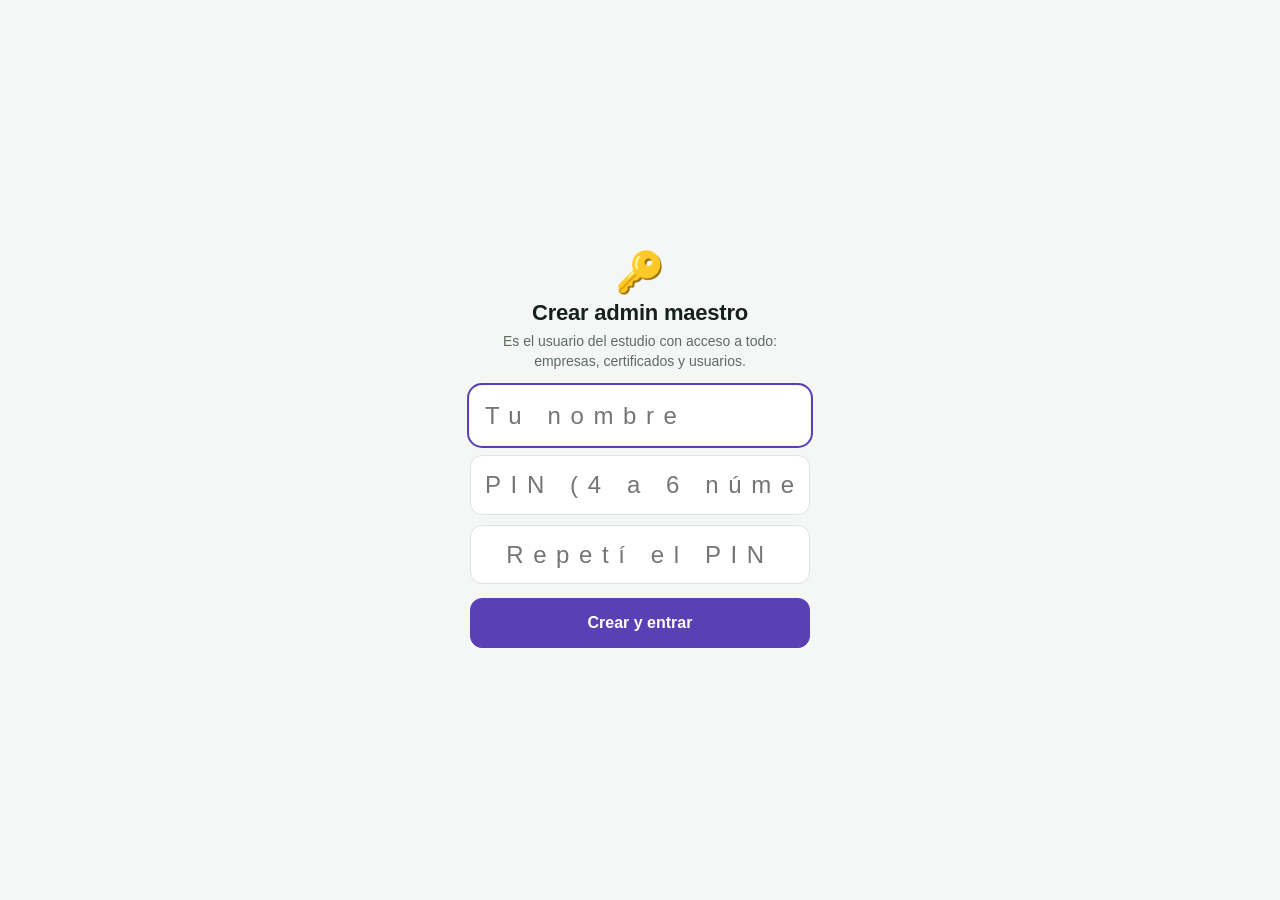
==== admin/index.html @ 1f967031 "Agrega app Admin multiempresa, usuarios con roles y facilidades del Facturador - admin/: nueva app i" ====
<!DOCTYPE html>
<html lang="es">
<head>
<meta charset="UTF-8">
<meta name="viewport" content="width=device-width, initial-scale=1, viewport-fit=cover">
<meta name="color-scheme" content="light dark">
<meta name="theme-color" content="#5B3FB5">
<title>Admin</title>
<link rel="manifest" href="manifest.webmanifest">
<link rel="icon" href="icons/icon.svg" type="image/svg+xml">
<link rel="apple-touch-icon" href="icons/apple-touch-icon.png">
<meta name="apple-mobile-web-app-capable" content="yes">
<meta name="mobile-web-app-capable" content="yes">
<meta name="apple-mobile-web-app-title" content="Admin">
<script>try{var t=localStorage.getItem("fe_theme");if(t)document.documentElement.setAttribute("data-theme",t)}catch(e){}</script>
<link rel="stylesheet" href="../shared/styles.css">
<style>
  /* Admin usa violeta para distinguirla del Facturador (verde) y de Pedidos (azul) */
  :root { --accent: #5B3FB5; --accent-strong: #4A3296; --accent-soft: #EEE9FA; }
  @media (prefers-color-scheme: dark) { :root:not([data-theme="light"]) { --accent: #B9A6F5; --accent-strong: #CBBDF8; --accent-soft: #2A2240; --accent-text: #0F1712; } }
  :root[data-theme="dark"] { --accent: #B9A6F5; --accent-strong: #CBBDF8; --accent-soft: #2A2240; --accent-text: #0F1712; }
</style>
</head>
<body>
<div class="app">
  <header class="topbar">
    <div class="row1">
      <h1 id="title">Panel</h1>
      <span class="env">Admin</span>
    </div>
    <div class="company" id="companyLine"></div>
  </header>
  <main class="screen" id="screen"></main>
  <nav class="tabbar" aria-label="Navegación principal" style="--tabs:5">
    <button class="tab" data-go="panel"><span class="ico">&#9636;</span>Panel</button>
    <button class="tab" data-go="empresas"><span class="ico">&#127970;</span>Empresas</button>
    <button class="tab" data-go="usuarios"><span class="ico">&#128101;</span>Usuarios</button>
    <button class="tab" data-go="auditoria"><span class="ico">&#128221;</span>Auditoría</button>
    <button class="tab" data-go="ajustes"><span class="ico">&#9881;</span>Ajustes</button>
  </nav>
  <div class="toast" id="toast" role="status" aria-live="polite"></div>
</div>
<script src="../vendor/lz-string.min.js"></script>
<script src="../vendor/qrcode.js"></script>
<script src="../shared/core.js"></script>
<script src="../shared/tenant.js"></script>
<script src="app.js"></script>
</body>
</html>
---- shared/styles.css ----
:root {
    --bg: #F4F7F5;
    --surface: #FFFFFF;
    --text: #17211B;
    --muted: #5D6B62;
    --border: #DCE4DE;
    --accent: #1E7B4C;
    --accent-strong: #176139;
    --accent-soft: #E7F4EC;
    --accent-text: #FFFFFF;
    --bad: #B42318;
    --bad-soft: #FDECEA;
    --warn: #8C6100;
    --warn-soft: #FDF4DC;
    --radius: 14px;
    color-scheme: light;
  }
  @media (prefers-color-scheme: dark) {
    :root:not([data-theme="light"]) {
      --bg: #0F1712; --surface: #17221B; --text: #E8F1EB; --muted: #98A89E; --border: #2A3A2F;
      --accent: #4CC48A; --accent-strong: #63D39C; --accent-soft: #1D3327; --accent-text: #0F1712;
      --bad: #F08A80; --bad-soft: #3A1D1A; --warn: #E8C36A; --warn-soft: #34290F; color-scheme: dark;
    }
  }
  :root[data-theme="dark"] {
    --bg: #0F1712; --surface: #17221B; --text: #E8F1EB; --muted: #98A89E; --border: #2A3A2F;
    --accent: #4CC48A; --accent-strong: #63D39C; --accent-soft: #1D3327; --accent-text: #0F1712;
    --bad: #F08A80; --bad-soft: #3A1D1A; --warn: #E8C36A; --warn-soft: #34290F; color-scheme: dark;
  }
  * { box-sizing: border-box; }
  html, body { height: 100%; margin: 0; }
  body {
    font-family: -apple-system, BlinkMacSystemFont, "Segoe UI", Roboto, Helvetica, Arial, sans-serif;
    background: var(--bg); color: var(--text); font-size: 15px; line-height: 1.4; -webkit-font-smoothing: antialiased;
  }
  .app { max-width: 480px; margin: 0 auto; min-height: 100%; display: flex; flex-direction: column; }
  .topbar { position: sticky; top: 0; z-index: 5; background: var(--bg); padding: calc(env(safe-area-inset-top,0px) + 12px) 18px 10px; }
  .topbar .row1 { display: flex; justify-content: space-between; align-items: center; gap: 10px; }
  .topbar h1 { font-size: 19px; margin: 0; font-weight: 700; letter-spacing: -.01em; }
  .env { font-size: 12px; font-weight: 600; color: var(--accent); background: var(--accent-soft); padding: 4px 10px; border-radius: 999px; }
  .company { font-size: 13px; color: var(--muted); margin-top: 2px; }
  .screen { flex: 1; padding: 6px 18px 130px; }
  .tabbar { position: fixed; bottom: 0; left: 50%; transform: translateX(-50%); width: 100%; max-width: 480px;
    background: var(--surface); border-top: 1px solid var(--border); display: grid; grid-template-columns: repeat(var(--tabs,4),1fr);
    padding: 6px 0 calc(env(safe-area-inset-bottom,0px) + 6px); z-index: 10; }
  .tab { background: none; border: 0; color: var(--muted); font: inherit; font-size: 12px; min-height: 52px; cursor: pointer; padding: 6px 0; }
  .tab.on { color: var(--accent); font-weight: 700; }
  .tab .ico { display: block; font-size: 17px; line-height: 1.1; margin-bottom: 2px; }

  h2 { font-size: 22px; margin: 6px 0 4px; font-weight: 700; letter-spacing: -.01em; }
  .lead { color: var(--muted); font-size: 14px; margin: 0 0 14px; }
  .section { margin-top: 18px; }
  .section-title { display: flex; align-items: center; gap: 10px; font-weight: 700; font-size: 15px; margin-bottom: 8px; }
  .num { width: 24px; height: 24px; border-radius: 50%; background: var(--accent); color: var(--accent-text); display: inline-flex; align-items: center; justify-content: center; font-size: 13px; font-weight: 700; flex: none; }
  .num.done { background: var(--accent-soft); color: var(--accent); }
  .card { background: var(--surface); border: 1px solid var(--border); border-radius: var(--radius); padding: 14px; }
  .hero { background: var(--accent); color: var(--accent-text); border-radius: var(--radius); padding: 18px; }
  .hero .label { font-size: 13px; opacity: .85; }
  .hero .value { font-size: 28px; font-weight: 700; font-variant-numeric: tabular-nums; margin-top: 2px; }
  .hero .meta { font-size: 13px; opacity: .9; margin-top: 8px; }
  .quick { display: grid; grid-template-columns: 1fr 1fr; gap: 10px; margin-top: 12px; }
  .row { display: flex; justify-content: space-between; align-items: center; gap: 12px; padding: 12px 0; border-bottom: 1px solid var(--border); cursor: pointer; }
  .row:last-child { border-bottom: 0; }
  .row .main { min-width: 0; }
  .row .title { font-weight: 600; white-space: nowrap; overflow: hidden; text-overflow: ellipsis; }
  .row .sub { font-size: 13px; color: var(--muted); margin-top: 1px; }
  .amount { font-variant-numeric: tabular-nums; font-weight: 700; white-space: nowrap; }
  .muted { color: var(--muted); }
  .small { font-size: 13px; }

  .chip { display: inline-flex; align-items: center; gap: 6px; font-size: 12px; font-weight: 700; padding: 4px 10px; border-radius: 999px; white-space: nowrap; }
  .chip::before { content: ""; width: 6px; height: 6px; border-radius: 50%; background: currentColor; }
  .chip.ok { color: var(--accent); background: var(--accent-soft); }
  .chip.bad { color: var(--bad); background: var(--bad-soft); }
  .chip.warn { color: var(--warn); background: var(--warn-soft); }
  .chip.neutral { color: var(--muted); background: var(--border); }
  .chip.neutral::before { display: none; }

  .notice { border-radius: 12px; padding: 12px 14px; font-size: 14px; margin-top: 10px; }
  .notice.ok { background: var(--accent-soft); color: var(--text); }
  .notice.bad { background: var(--bad-soft); color: var(--text); }
  .notice.warn { background: var(--warn-soft); color: var(--text); }
  .notice b { display: block; margin-bottom: 2px; }

  label { display: block; font-size: 13px; color: var(--muted); margin: 12px 0 6px; font-weight: 600; }
  input, select {
    width: 100%; font: inherit; font-size: 16px; color: var(--text); background: var(--surface);
    border: 1px solid var(--border); border-radius: 12px; padding: 12px 14px; min-height: 50px; appearance: none;
  }
  input:focus, select:focus { outline: 2px solid var(--accent); outline-offset: 1px; border-color: transparent; }
  .seg { display: grid; grid-auto-flow: column; grid-auto-columns: 1fr; background: var(--border); border-radius: 12px; padding: 4px; gap: 4px; }
  .seg button { font: inherit; font-size: 14px; border: 0; background: transparent; color: var(--muted); min-height: 42px; border-radius: 9px; cursor: pointer; font-weight: 600; }
  .seg button.on { background: var(--surface); color: var(--accent); box-shadow: 0 1px 2px rgba(0,0,0,.08); }
  .grid2 { display: grid; grid-template-columns: 1fr 1fr; gap: 10px; }

  .btn { font: inherit; font-size: 16px; font-weight: 700; min-height: 50px; border-radius: 12px; padding: 12px 16px;
    border: 1px solid var(--border); background: var(--surface); color: var(--text); cursor: pointer; width: 100%; }
  .btn.primary { background: var(--accent); color: var(--accent-text); border-color: var(--accent); }
  .btn.soft { background: var(--accent-soft); color: var(--accent); border-color: transparent; }
  .btn:disabled { opacity: .4; cursor: not-allowed; }
  .btn-row { display: grid; grid-template-columns: 1fr 1fr; gap: 10px; }
  .btn-row .btn { font-size: 15px; min-height: 48px; }
  .link { background: none; border: 0; color: var(--accent); font: inherit; font-weight: 600; padding: 8px 0; min-height: 44px; cursor: pointer; }
  .add { display: flex; align-items: center; justify-content: center; gap: 8px; width: 100%; background: none; border: 1.5px dashed var(--accent); color: var(--accent); border-radius: 12px; min-height: 48px; font: inherit; font-weight: 700; cursor: pointer; margin-top: 8px; }

  .item { display: grid; grid-template-columns: 1fr auto; gap: 2px 10px; padding: 12px 0; border-bottom: 1px solid var(--border); }
  .item:last-of-type { border-bottom: 0; }
  .item .desc { font-weight: 600; }
  .item .calc { font-size: 13px; color: var(--muted); font-variant-numeric: tabular-nums; }
  .item .del { grid-column: 2; grid-row: 1 / span 2; align-self: start; background: none; border: 0; color: var(--muted); font: inherit; font-size: 13px; cursor: pointer; min-height: 32px; padding: 0 0 0 6px; }

  .detect { border: 1px solid var(--accent); background: var(--accent-soft); border-radius: 12px; padding: 12px 14px; margin-top: 10px; }
  .detect .kind { font-weight: 700; color: var(--accent); }
  .detect .why { font-size: 13px; color: var(--muted); margin-top: 3px; }

  .sticky-total { position: fixed; bottom: 62px; left: 50%; transform: translateX(-50%); width: 100%; max-width: 480px;
    background: var(--surface); border-top: 1px solid var(--border); padding: 12px 18px; z-index: 9; }
  .sticky-total .line { display: flex; justify-content: space-between; align-items: baseline; margin-bottom: 10px; }
  .sticky-total .big { font-size: 22px; font-weight: 700; font-variant-numeric: tabular-nums; }
  .sticky-total .muted { font-size: 13px; }

  .toast { position: fixed; left: 50%; transform: translateX(-50%); bottom: 140px; background: var(--text); color: var(--bg);
    padding: 10px 16px; border-radius: 10px; font-size: 14px; opacity: 0; transition: opacity .2s; pointer-events: none; max-width: 90%; text-align: center; z-index: 30; }
  .toast.show { opacity: 1; }
  .hidden { display: none !important; }

  /* ===== KuDE: mismo diseño que el PDF de prueba, compacto ===== */
  .kude { background: #FFFFFF; color: #111; font-family: Helvetica, Arial, sans-serif; font-size: 11px; line-height: 1.3; padding: 10px; border-radius: 8px; border: 1px solid #CFD8D2; }
  .kude .band { text-align: center; color: #B42318; font-weight: 700; font-size: 10px; }
  .kude .logo-img { max-width: 150px; max-height: 56px; display: block; margin-bottom: 6px; }
  .kude .band2 { text-align: center; color: #B42318; font-size: 8px; margin-top: -2px; margin-bottom: 4px; }
  .kude .ttl { text-align: center; font-size: 11px; margin: 2px 0 6px; }
  .kude .box { border: 1px solid #111; padding: 6px 8px; margin-bottom: 6px; }
  .kude .hd > div { display: inline-block; width: 49%; vertical-align: top; }
  .kude .logo { border: 1px dashed #8A8A8A; color: #8A8A8A; font-size: 9px; text-align: center; padding: 8px 4px; width: 60%; margin-bottom: 6px; }
  .kude .em { font-size: 9.5px; }
  .kude .em b { font-size: 11px; }
  .kude .r { text-align: right; }
  .kude .fact { font-weight: 700; font-size: 12px; margin-top: 8px; }
  .kude .grid { font-size: 10px; }
  .kude .grid > div { display: inline-block; width: 49%; vertical-align: top; margin-bottom: 4px; }
  .kude .grid div span { font-weight: 700; }
  .tblwrap { overflow-x: auto; -webkit-overflow-scrolling: touch; }
  .kude table { width: 100%; min-width: 560px; border-collapse: collapse; font-size: 9.5px; table-layout: fixed; }
  .kude td, .kude th { overflow: hidden; }
  .kude td.n, .kude th.n { white-space: nowrap; }
  .kude col.c-cod { width: 11%; } .kude col.c-desc { width: 26%; } .kude col.c-un { width: 8%; } .kude col.c-qty { width: 9%; } .kude col.c-pu { width: 13%; } .kude col.c-dc { width: 7%; } .kude col.c-ex { width: 9%; } .kude col.c-5 { width: 8.5%; } .kude col.c-10 { width: 8.5%; }
  .kude th { text-align: left; border-bottom: 1px solid #111; padding: 3px 2px; font-size: 9.5px; }
  .kude td { padding: 3px 2px; border-bottom: 1px solid #DDD; }
  .kude .n { text-align: right; font-variant-numeric: tabular-nums; }
  .kude .tot-row td { border-bottom: 1px solid #111; font-weight: 700; }
  .kude .liq { font-weight: 700; font-size: 10px; display: flex; justify-content: space-between; padding-top: 4px; gap: 6px; }
  .kude .foot > div:first-child { display: inline-block; width: 92px; vertical-align: top; }
  .kude .foot > div:last-child { display: inline-block; width: calc(100% - 100px); vertical-align: top; }
  .kude .qr { width: 84px; height: 84px; border: 1px solid #111; display: flex; align-items: center; justify-content: center; text-align: center; font-size: 9px; color: #666; padding: 4px; }
  .kude .cdc { background: #C9DBEF; text-align: center; font-weight: 700; font-size: 10px; padding: 4px; margin: 4px 0; letter-spacing: .02em; }
  .kude .link { color: #1F5AA6; font-size: 10px; padding: 0; min-height: 0; text-decoration: none; }
  .kude .legal { font-size: 9px; margin-top: 4px; }
  .kude .note { font-size: 8.5px; color: #555; margin-top: 6px; text-align: left; }

  @media print {
    body * { visibility: hidden !important; }
    #kudeBody, #kudeBody * { visibility: visible !important; }
    #kudeBody { position: absolute; left: 0; top: 0; width: 100%; }
    .tabbar, .topbar, .sticky-total { display: none !important; }
    .kude { border: 0; }
  }

/* ===== Agregados: pedidos, QR, PIN, hojas ===== */
textarea { width: 100%; font: inherit; font-size: 15px; color: var(--text); background: var(--surface);
  border: 1px solid var(--border); border-radius: 12px; padding: 12px 14px; min-height: 90px; resize: vertical; }
textarea:focus { outline: 2px solid var(--accent); outline-offset: 1px; border-color: transparent; }
.sheet-back { position: fixed; inset: 0; background: rgba(0,0,0,.4); z-index: 40; display: flex; align-items: flex-end; justify-content: center; }
.sheet { background: var(--surface); width: 100%; max-width: 480px; border-radius: 18px 18px 0 0; padding: 18px 18px calc(env(safe-area-inset-bottom,0px) + 18px); max-height: 92vh; overflow-y: auto; }
.sheet h3 { font-size: 18px; margin: 0 0 4px; }
.qrbox { background: #fff; border-radius: var(--radius); border: 1px solid var(--border); padding: 12px; text-align: center; }
.qrbox canvas, .qrbox img { width: 100%; max-width: 340px; height: auto; image-rendering: pixelated; }
.code { font-family: ui-monospace, Menlo, Consolas, monospace; font-size: 11px; word-break: break-all; color: var(--muted); max-height: 70px; overflow: hidden; }
.scanner { position: fixed; inset: 0; background: #000; z-index: 50; display: flex; flex-direction: column; }
.scanner video { flex: 1; width: 100%; object-fit: cover; }
.scanner .frame { position: absolute; left: 50%; top: 45%; width: 70vmin; height: 70vmin; transform: translate(-50%,-50%); border: 3px solid rgba(255,255,255,.85); border-radius: 18px; box-shadow: 0 0 0 100vmax rgba(0,0,0,.35); pointer-events: none; }
.scanner .bar { padding: 14px 18px calc(env(safe-area-inset-bottom,0px) + 14px); background: #000; color: #fff; text-align: center; }
.lock { position: fixed; inset: 0; background: var(--bg); z-index: 60; display: flex; align-items: center; justify-content: center; padding: 24px; }
.lock .box { width: 100%; max-width: 340px; text-align: center; }
.lock input { text-align: center; font-size: 24px; letter-spacing: .4em; }
.searchrow { display: flex; gap: 8px; }
.kv { display: flex; justify-content: space-between; gap: 12px; padding: 10px 0; border-bottom: 1px solid var(--border); }
.kv:last-child { border-bottom: 0; }
.kv > span:last-child { text-align: right; overflow-wrap: anywhere; }
select.inline { min-height: 42px; padding: 8px 12px; font-size: 14px; }
.badge { display: inline-block; min-width: 18px; padding: 0 5px; border-radius: 999px; background: var(--bad); color: #fff; font-size: 11px; line-height: 18px; font-weight: 700; margin-left: 4px; }

/* ===== KuDE adaptable: en pantallas angostas los productos se muestran como lista, sin desplazamiento lateral ===== */
.kude { container-type: inline-size; overflow-wrap: anywhere; }
.kude .klist { display: none; }
.kude .ki { padding: 6px 8px; border-bottom: 1px solid #DDD; font-size: 10.5px; }
.kude .ki-top { display: flex; gap: 6px; align-items: baseline; }
.kude .ki-cod { color: #555; font-size: 9px; flex: none; }
.kude .ki-row { display: flex; justify-content: space-between; gap: 8px; margin-top: 2px; font-variant-numeric: tabular-nums; }
.kude .ki-row .lbl { color: #555; }
.kude .kt { display: flex; justify-content: space-between; gap: 8px; padding: 4px 8px; font-size: 10.5px; border-bottom: 1px solid #DDD; font-variant-numeric: tabular-nums; }
.kude .kt.b { font-weight: 700; border-bottom: 1px solid #111; }
.kude .qr img { width: 100%; height: 100%; image-rendering: pixelated; }
.kude .qr.has { padding: 0; border: 0; }
@container (max-width: 600px) {
  .kude .tblwrap table { display: none; }
  .kude .klist { display: block; }
  .kude .hd > div { display: block; width: 100%; }
  .kude .hd > div + div { margin-top: 8px; padding-top: 6px; border-top: 1px dashed #BBB; }
  .kude .liq { flex-wrap: wrap; }
}
@container (max-width: 360px) {
  .kude .grid > div { display: block; width: 100%; }
  .kude .foot > div:first-child, .kude .foot > div:last-child { display: block; width: 100%; }
  .kude .foot > div.qr { width: 110px; height: 110px; margin: 0 auto 8px; }
}
@supports not (container-type: inline-size) {
  .kude .tblwrap table { display: none; }
  .kude .klist { display: block; }
  .kude .hd > div { display: block; width: 100%; }
}
@media print {
  .kude .tblwrap table { display: table !important; }
  .kude .klist { display: none !important; }
}
.install-ok { color: var(--accent); font-weight: 700; }
.cdc-text { font-family: ui-monospace, Menlo, Consolas, monospace; word-break: normal; overflow-wrap: normal; white-space: normal; line-height: 1.5; }
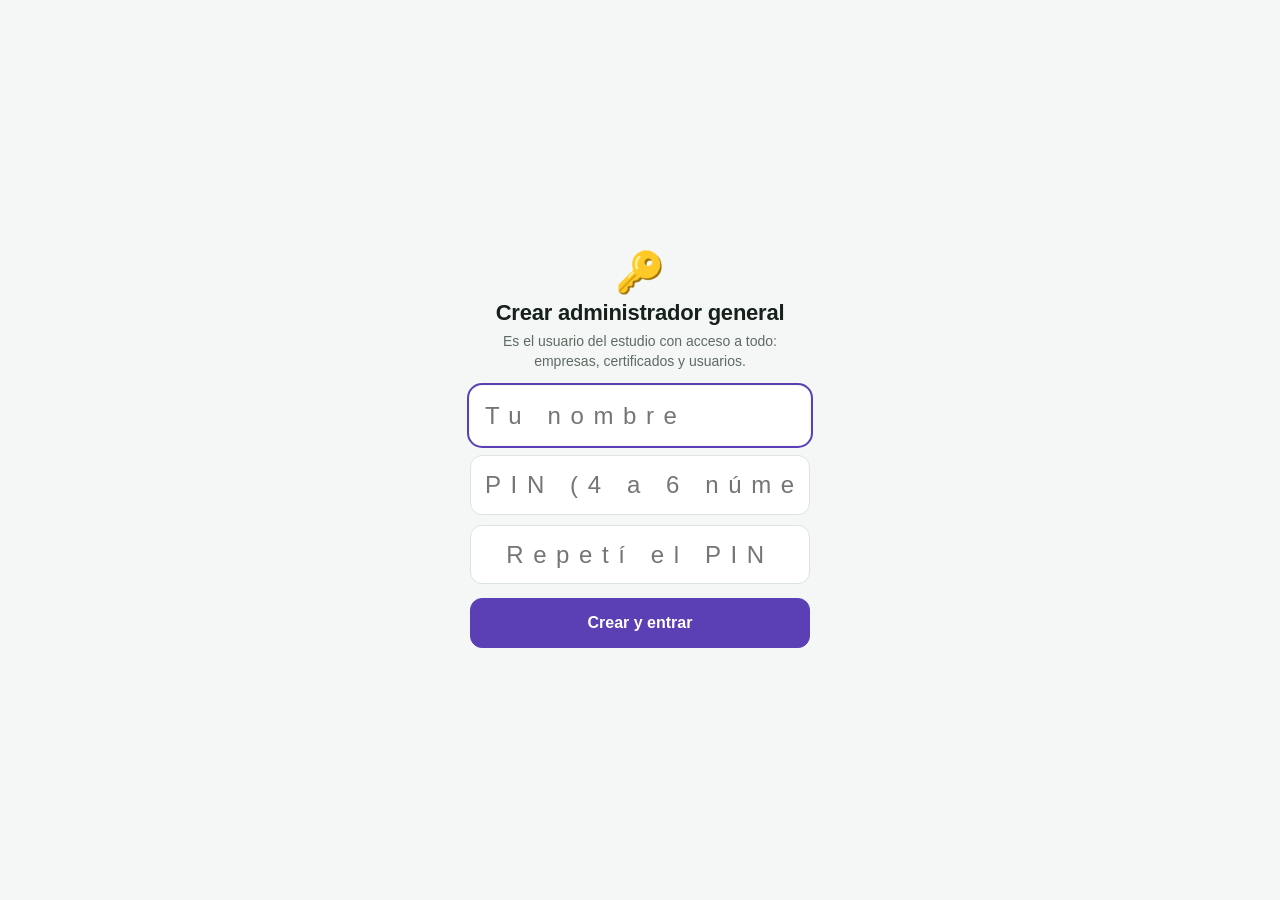
==== commit 74464bf2: "Aplica la vista por usuario y el lenguaje impersonal en las tres apps - Administración: Inicio, Empr" ====
--- a/admin/index.html
+++ b/admin/index.html
@@ -5,7 +5,7 @@
 <meta name="viewport" content="width=device-width, initial-scale=1, viewport-fit=cover">
 <meta name="color-scheme" content="light dark">
 <meta name="theme-color" content="#5B3FB5">
-<title>Admin</title>
+<title>Administración</title>
 <link rel="manifest" href="manifest.webmanifest">
 <link rel="icon" href="icons/icon.svg" type="image/svg+xml">
 <link rel="apple-touch-icon" href="icons/apple-touch-icon.png">
@@ -32,11 +32,11 @@
   </header>
   <main class="screen" id="screen"></main>
   <nav class="tabbar" aria-label="Navegación principal" style="--tabs:5">
-    <button class="tab" data-go="panel"><span class="ico">&#9636;</span>Panel</button>
-    <button class="tab" data-go="empresas"><span class="ico">&#127970;</span>Empresas</button>
-    <button class="tab" data-go="usuarios"><span class="ico">&#128101;</span>Usuarios</button>
-    <button class="tab" data-go="auditoria"><span class="ico">&#128221;</span>Auditoría</button>
-    <button class="tab" data-go="ajustes"><span class="ico">&#9881;</span>Ajustes</button>
+    <button class="tab" data-go="panel"><span class="ico" aria-hidden="true"><svg viewBox="0 0 24 24"><rect x="3" y="3" width="8" height="8" rx="2"/><rect x="13" y="3" width="8" height="5" rx="2"/><rect x="13" y="10" width="8" height="11" rx="2"/><rect x="3" y="13" width="8" height="8" rx="2"/></svg></span>Inicio</button>
+    <button class="tab" data-go="empresas"><span class="ico" aria-hidden="true"><svg viewBox="0 0 24 24"><rect x="4" y="3" width="10" height="18" rx="1.5"/><path d="M14 9h5.5a.5.5 0 0 1 .5.5V21h-6"/><path d="M7.5 7h1M10.5 7h1M7.5 11h1M10.5 11h1M7.5 15h1M10.5 15h1"/></svg></span>Empresas</button>
+    <button class="tab" data-go="cobros"><span class="ico" aria-hidden="true"><svg viewBox="0 0 24 24"><rect x="3" y="6" width="18" height="12" rx="2"/><circle cx="12" cy="12" r="2.5"/><path d="M6 9v.01M18 15v.01"/></svg></span>Cobros</button>
+    <button class="tab" data-go="usuarios"><span class="ico" aria-hidden="true"><svg viewBox="0 0 24 24"><circle cx="9" cy="8" r="3.5"/><path d="M2.5 20c.8-3.5 3.4-5.5 6.5-5.5s5.7 2 6.5 5.5"/><path d="M16 4.5a3.5 3.5 0 0 1 0 7M18 14.8c1.8.7 3 2.5 3.5 5.2"/></svg></span>Usuarios</button>
+    <button class="tab" data-go="ajustes"><span class="ico" aria-hidden="true"><svg viewBox="0 0 24 24"><circle cx="12" cy="12" r="3.2"/><path d="M12 2.5v3M12 18.5v3M2.5 12h3M18.5 12h3M5.3 5.3l2.1 2.1M16.6 16.6l2.1 2.1M5.3 18.7l2.1-2.1M16.6 7.4l2.1-2.1"/></svg></span>Más</button>
   </nav>
   <div class="toast" id="toast" role="status" aria-live="polite"></div>
 </div>
--- a/shared/styles.css
+++ b/shared/styles.css
@@ -108,6 +108,16 @@
   .item .desc { font-weight: 600; }
   .item .calc { font-size: 13px; color: var(--muted); font-variant-numeric: tabular-nums; }
   .item .del { grid-column: 2; grid-row: 1 / span 2; align-self: start; background: none; border: 0; color: var(--muted); font: inherit; font-size: 13px; cursor: pointer; min-height: 32px; padding: 0 0 0 6px; }
+  .item .item-actions { grid-column: 1 / -1; display: flex; justify-content: space-between; align-items: center; margin-top: 6px; gap: 10px; }
+  .item .item-actions .link { min-height: 36px; padding: 0 0 0 14px; font-size: 14px; }
+  .link.danger { color: var(--bad); }
+  .stepper { display: inline-flex; align-items: center; border: 1px solid var(--border); border-radius: 10px; overflow: hidden; }
+  .stepper button { width: 40px; height: 36px; border: 0; background: var(--accent-soft); color: var(--accent); font: inherit; font-size: 20px; font-weight: 700; cursor: pointer; }
+  .stepper button:disabled { opacity: .35; cursor: default; }
+  .stepper b { min-width: 42px; text-align: center; font-variant-numeric: tabular-nums; font-size: 15px; }
+  .item-preview { font-weight: 700; color: var(--accent); min-height: 20px; margin-top: 10px; }
+  .btn-row.three { grid-template-columns: 1fr 1.25fr 1fr; }
+  .btn-row.three .btn { font-size: 14px; padding: 10px 8px; }
 
   .detect { border: 1px solid var(--accent); background: var(--accent-soft); border-radius: 12px; padding: 12px 14px; margin-top: 10px; }
   .detect .kind { font-weight: 700; color: var(--accent); }
@@ -127,12 +137,19 @@
   /* ===== KuDE: mismo diseño que el PDF de prueba, compacto ===== */
   .kude { background: #FFFFFF; color: #111; font-family: Helvetica, Arial, sans-serif; font-size: 11px; line-height: 1.3; padding: 10px; border-radius: 8px; border: 1px solid #CFD8D2; }
   .kude .band { text-align: center; color: #B42318; font-weight: 700; font-size: 10px; }
-  .kude .logo-img { max-width: 150px; max-height: 56px; display: block; margin-bottom: 6px; }
+  .kude .logo-img { max-width: 100%; max-height: 64px; display: block; margin: 0 auto; object-fit: contain; }
   .kude .band2 { text-align: center; color: #B42318; font-size: 8px; margin-top: -2px; margin-bottom: 4px; }
   .kude .ttl { text-align: center; font-size: 11px; margin: 2px 0 6px; }
   .kude .box { border: 1px solid #111; padding: 6px 8px; margin-bottom: 6px; }
-  .kude .hd > div { display: inline-block; width: 49%; vertical-align: top; }
-  .kude .logo { border: 1px dashed #8A8A8A; color: #8A8A8A; font-size: 9px; text-align: center; padding: 8px 4px; width: 60%; margin-bottom: 6px; }
+  .kude .hd { display: flex; gap: 8px; align-items: stretch; }
+  .kude .hd > div { flex: 1 1 50%; min-width: 0; }
+  .kude .hd > div + div { border-left: 1px solid #111; padding-left: 8px; }
+  .kude .hd-em { display: flex; align-items: center; gap: 8px; }
+  .kude .hd-logo { flex: 0 0 32%; max-width: 110px; display: flex; align-items: center; justify-content: center; align-self: stretch; }
+  .kude .hd-em .em { flex: 1; min-width: 0; border-left: 1px solid #DADADA; padding-left: 8px; overflow-wrap: anywhere; }
+  .kude .em-sub { display: block; font-size: 8.5px; color: #555; margin-top: 1px; }
+  .kude .em-dat { margin-top: 4px; }
+  .kude .logo { border: 1px dashed #8A8A8A; color: #8A8A8A; font-size: 8.5px; text-align: center; padding: 10px 4px; width: 100%; }
   .kude .em { font-size: 9.5px; }
   .kude .em b { font-size: 11px; }
   .kude .r { text-align: right; }
@@ -205,8 +222,10 @@
 @container (max-width: 600px) {
   .kude .tblwrap table { display: none; }
   .kude .klist { display: block; }
+  .kude .hd { display: block; }
   .kude .hd > div { display: block; width: 100%; }
-  .kude .hd > div + div { margin-top: 8px; padding-top: 6px; border-top: 1px dashed #BBB; }
+  .kude .hd > div.hd-em { display: flex; }
+  .kude .hd > div + div { margin-top: 8px; padding-top: 6px; border-top: 1px dashed #BBB; border-left: 0; padding-left: 0; }
   .kude .liq { flex-wrap: wrap; }
 }
 @container (max-width: 360px) {
@@ -217,7 +236,10 @@
 @supports not (container-type: inline-size) {
   .kude .tblwrap table { display: none; }
   .kude .klist { display: block; }
+  .kude .hd { display: block; }
   .kude .hd > div { display: block; width: 100%; }
+  .kude .hd > div.hd-em { display: flex; }
+  .kude .hd > div + div { border-left: 0; padding-left: 0; margin-top: 8px; }
 }
 @media print {
   .kude .tblwrap table { display: table !important; }
@@ -225,3 +247,187 @@
 }
 .install-ok { color: var(--accent); font-weight: 700; }
 .cdc-text { font-family: ui-monospace, Menlo, Consolas, monospace; word-break: normal; overflow-wrap: normal; white-space: normal; line-height: 1.5; }
+
+/* ===== Pestañas con íconos uniformes y respuesta al tocar ===== */
+* { -webkit-tap-highlight-color: transparent; }
+.tab { display: flex; flex-direction: column; align-items: center; justify-content: center; gap: 2px; }
+.tab .ico { display: flex; align-items: center; justify-content: center; width: 56px; height: 28px; border-radius: 14px; margin: 0; transition: background .15s; }
+.tab .ico svg { width: 22px; height: 22px; fill: none; stroke: currentColor; stroke-width: 1.8; stroke-linecap: round; stroke-linejoin: round; }
+.tab.on .ico { background: var(--accent-soft); }
+.tab { position: relative; }
+.tab .badge { position: absolute; top: 3px; left: calc(50% + 8px); margin: 0; }
+.btn, .seg button, .add, .tab, .stepper button { transition: transform .08s ease, filter .15s; }
+.btn:active:not(:disabled), .add:active, .stepper button:active:not(:disabled) { transform: scale(.97); filter: brightness(.96); }
+.row[role=button]:active { background: var(--accent-soft); }
+.row[role=button] { border-radius: 8px; transition: background .15s; }
+button:focus-visible, a:focus-visible, .row:focus-visible { outline: 2px solid var(--accent); outline-offset: 2px; }
+.seg.four button { font-size: 13px; padding: 0 2px; }
+@media (max-width: 360px) {
+  .seg button { font-size: 12px; }
+  .seg.four button { font-size: 11.5px; }
+  .tab { font-size: 11px; }
+  .tab .ico { width: 46px; }
+}
+input[type=search] { -webkit-appearance: none; appearance: none; }
+@media (max-width: 380px) { .grid2.stack-sm { grid-template-columns: 1fr; gap: 0; } }
+.seg.four button { line-height: 1.15; min-height: 44px; }
+
+/* ===== Tipos de documento ===== */
+.tipos { display: flex; flex-wrap: wrap; gap: 4px; margin-top: 6px; }
+.tipo-chip { font-size: 11.5px; padding: 2px 8px; border-radius: 999px; background: var(--border); color: var(--text); white-space: nowrap; font-variant-numeric: tabular-nums; }
+.tipo-row { display: flex; align-items: center; gap: 10px; padding: 8px 0; border-bottom: 1px solid var(--border); }
+.tipo-row:last-child { border-bottom: 0; }
+.doc-picker { display: flex; align-items: center; justify-content: space-between; gap: 10px; width: 100%; background: var(--surface); border: 1.5px solid var(--accent);
+  border-radius: 14px; padding: 12px 14px; font: inherit; color: var(--text); cursor: pointer; text-align: left; min-height: 56px; }
+.doc-picker .lbl { font-size: 12px; color: var(--muted); font-weight: 600; display: block; }
+.doc-picker .val { font-size: 17px; font-weight: 700; }
+.doc-picker .caret { color: var(--accent); font-size: 18px; }
+.doc-opt { display: flex; align-items: flex-start; gap: 12px; width: 100%; text-align: left; background: none; border: 0; border-bottom: 1px solid var(--border);
+  padding: 12px 4px; font: inherit; color: var(--text); cursor: pointer; }
+.doc-opt:last-child { border-bottom: 0; }
+.doc-opt .abbr { flex: none; width: 40px; height: 40px; border-radius: 12px; display: flex; align-items: center; justify-content: center; font-weight: 800; font-size: 13px;
+  background: var(--accent-soft); color: var(--accent); }
+.doc-opt .t { font-weight: 700; display: block; }
+.doc-opt .w { font-size: 12.5px; color: var(--muted); display: block; margin-top: 2px; }
+.doc-opt.off { cursor: not-allowed; }
+.doc-opt.off .abbr { background: var(--border); color: var(--muted); }
+.doc-opt.off .t { color: var(--muted); text-decoration: none; }
+.doc-opt.on { background: var(--accent-soft); border-radius: 12px; }
+.doc-opt .state { margin-left: auto; flex: none; align-self: center; }
+.tag { display: inline-block; font-size: 10.5px; font-weight: 800; padding: 1px 6px; border-radius: 6px; background: var(--border); color: var(--text); margin-right: 6px; vertical-align: 1px; }
+.tag.nc { background: var(--warn-soft); color: var(--warn); } .tag.nd, .tag.af, .tag.nr { background: var(--accent-soft); color: var(--accent); }
+input[type=date] { min-width: 0; max-width: 100%; }
+.grid2 > div { min-width: 0; }
+.mod-row { display: flex; gap: 10px; align-items: flex-start; padding: 10px 0; border-bottom: 1px solid var(--border); margin: 0; color: var(--text); font-weight: 400; }
+.mod-row input { width: 20px; min-height: 20px; height: 20px; flex: none; appearance: auto; margin-top: 2px; }
+
+/* ===== Emisión por pasos (flujo tipo transferencia bancaria) ===== */
+body.in-flow .tabbar, body.in-flow .topbar { display: none; }
+body.in-flow .screen { padding-top: calc(env(safe-area-inset-top, 0px) + 8px); }
+.flow { min-height: 100%; }
+.flow-head { display: flex; align-items: center; gap: 12px; margin: 4px 0 18px; }
+.flow-ico { width: 44px; height: 44px; border-radius: 50%; border: 0; background: var(--accent-soft); color: var(--accent); font: inherit; font-size: 20px; font-weight: 700; cursor: pointer; flex: none; display: flex; align-items: center; justify-content: center; }
+.flow-prog { flex: 1; height: 6px; border-radius: 3px; background: var(--border); overflow: hidden; }
+.flow-prog > div { height: 100%; background: var(--accent); border-radius: 3px; transition: width .25s ease; }
+.flow-step { font-size: 13px; font-weight: 700; color: var(--accent); letter-spacing: .02em; }
+.flow-q { font-size: 27px; line-height: 1.15; margin: 4px 0 6px; letter-spacing: -.02em; }
+.flow-sub { color: var(--muted); margin: 0 0 18px; font-size: 15px; }
+.flow-label { font-size: 13px; font-weight: 700; color: var(--muted); text-transform: uppercase; letter-spacing: .05em; margin: 20px 2px 8px; }
+.flow-search { font-size: 17px; min-height: 56px; border-radius: 16px; padding-left: 18px; background: var(--surface); }
+.flow-foot { position: fixed; left: 50%; transform: translateX(-50%); bottom: 0; width: 100%; max-width: 480px; padding: 10px 18px calc(env(safe-area-inset-bottom, 0px) + 14px);
+  background: linear-gradient(to top, var(--bg) 70%, transparent); z-index: 9; }
+.flow-why { font-size: 13px; color: var(--muted); text-align: center; min-height: 18px; margin-bottom: 6px; }
+.flow-btn { min-height: 56px; border-radius: 16px; font-size: 17px; }
+.flow-list { display: grid; gap: 6px; }
+.contacts { display: grid; gap: 2px; background: var(--surface); border: 1px solid var(--border); border-radius: 18px; padding: 4px 10px; }
+.contact, .picked { display: flex; align-items: center; gap: 12px; width: 100%; background: none; border: 0; border-bottom: 1px solid var(--border); padding: 12px 2px; font: inherit; color: var(--text); text-align: left; cursor: pointer; }
+.contacts .contact:last-child { border-bottom: 0; }
+.contact.sel { background: var(--accent-soft); border-radius: 12px; }
+.picked { background: var(--accent-soft); border: 1.5px solid var(--accent); border-radius: 18px; padding: 14px; cursor: default; }
+.avatar { width: 44px; height: 44px; border-radius: 50%; flex: none; display: flex; align-items: center; justify-content: center; font-weight: 800; font-size: 15px; background: var(--accent); color: var(--accent-text); }
+.avatar.plus { background: var(--accent-soft); color: var(--accent); font-size: 22px; }
+.ct { display: flex; flex-direction: column; min-width: 0; flex: 1; }
+.ct b { white-space: nowrap; overflow: hidden; text-overflow: ellipsis; }
+.ct span { font-size: 13px; color: var(--muted); white-space: nowrap; overflow: hidden; text-overflow: ellipsis; }
+.contact .go, .rev-row .go { color: var(--muted); font-size: 22px; flex: none; }
+.opt-grid { display: grid; grid-template-columns: repeat(3, 1fr); gap: 8px; }
+.opt { background: var(--surface); border: 1px solid var(--border); border-radius: 16px; padding: 14px 10px; font: inherit; color: var(--text); text-align: left; cursor: pointer; min-height: 84px; display: flex; flex-direction: column; justify-content: space-between; }
+.opt b { font-size: 15px; } .opt span { font-size: 12px; color: var(--muted); line-height: 1.25; }
+.opt-big { display: grid; gap: 10px; }
+.opt-big button { display: flex; flex-direction: column; align-items: flex-start; gap: 2px; padding: 18px; border-radius: 18px; border: 1.5px solid var(--border); background: var(--surface); font: inherit; color: var(--text); cursor: pointer; text-align: left; }
+.opt-big button b { font-size: 18px; } .opt-big button span { color: var(--muted); font-size: 14px; }
+.opt-big button.on { border-color: var(--accent); background: var(--accent-soft); box-shadow: inset 0 0 0 1px var(--accent); }
+.flow-amount { font-size: 40px; font-weight: 800; letter-spacing: -.03em; text-align: center; font-variant-numeric: tabular-nums; margin: 4px 0 0; }
+.flow-amount small { font-size: 18px; font-weight: 600; color: var(--muted); }
+.flow-amount-sub { text-align: center; color: var(--muted); font-size: 14px; margin-bottom: 8px; }
+.chips-grid { display: grid; grid-template-columns: repeat(2, 1fr); gap: 8px; margin-bottom: 12px; }
+.pchip { display: flex; flex-direction: column; gap: 2px; text-align: left; padding: 12px; border-radius: 14px; border: 1px solid var(--border); background: var(--surface); font: inherit; color: var(--text); cursor: pointer; min-height: 64px; }
+.pchip b { font-size: 14px; line-height: 1.2; } .pchip span { font-size: 13px; color: var(--accent); font-weight: 700; }
+.radio-row { display: flex; align-items: center; gap: 12px; width: 100%; padding: 16px; border-radius: 16px; border: 1px solid var(--border); background: var(--surface); font: inherit; font-size: 16px; color: var(--text); cursor: pointer; text-align: left; }
+.radio-row .dot { width: 22px; height: 22px; border-radius: 50%; border: 2px solid var(--border); flex: none; }
+.radio-row.on { border-color: var(--accent); background: var(--accent-soft); } .radio-row.on .dot { border: 7px solid var(--accent); }
+.rev-card { background: var(--surface); border: 1px solid var(--border); border-radius: 22px; padding: 18px 16px 6px; }
+.rev-total { font-size: 36px; font-weight: 800; text-align: center; letter-spacing: -.03em; font-variant-numeric: tabular-nums; }
+.rev-total-sub { text-align: center; color: var(--muted); font-size: 14px; margin-bottom: 10px; }
+.rev-row { display: flex; align-items: center; gap: 10px; width: 100%; background: none; border: 0; border-top: 1px solid var(--border); padding: 14px 2px; font: inherit; color: var(--text); cursor: pointer; text-align: left; }
+.rev-row.static { cursor: default; }
+.rev-row .k { color: var(--muted); font-size: 14px; width: 92px; flex: none; }
+.rev-row .v { flex: 1; font-weight: 600; min-width: 0; overflow-wrap: anywhere; }
+.rev-kude { margin-top: 14px; } .rev-kude summary { cursor: pointer; font-weight: 700; color: var(--accent); padding: 12px 2px; list-style: none; }
+.rev-kude summary::after { content: " ▾"; }
+/* Teclado del PIN */
+.pinpad-back { position: fixed; inset: 0; background: rgba(0,0,0,.45); z-index: 70; display: flex; align-items: flex-end; justify-content: center; outline: none; }
+.pinpad { position: relative; background: var(--surface); width: 100%; max-width: 480px; border-radius: 26px 26px 0 0; padding: 22px 22px calc(env(safe-area-inset-bottom, 0px) + 20px); text-align: center; animation: up .2s ease; }
+@keyframes up { from { transform: translateY(40px); opacity: .4; } }
+.pin-x { position: absolute; top: 14px; right: 14px; width: 38px; height: 38px; font-size: 16px; }
+.pin-title { font-size: 21px; font-weight: 800; margin-top: 6px; } .pin-sub { color: var(--muted); font-size: 14px; margin-top: 2px; }
+.pin-dots { display: flex; justify-content: center; gap: 14px; margin: 22px 0 6px; min-height: 18px; }
+.pin-dots span { width: 15px; height: 15px; border-radius: 50%; border: 2px solid var(--accent); }
+.pin-dots span.on { background: var(--accent); }
+.pin-err { color: var(--bad); font-weight: 700; font-size: 14px; min-height: 20px; }
+.pin-keys { display: grid; grid-template-columns: repeat(3, 1fr); gap: 10px; margin-top: 8px; }
+.pin-keys button { height: 62px; border-radius: 18px; border: 0; background: var(--bg); color: var(--text); font: inherit; font-size: 26px; font-weight: 600; cursor: pointer; }
+.pin-keys button:active { background: var(--accent-soft); }
+.pin-keys button.ok { background: var(--accent); color: var(--accent-text); }
+.pin-keys button.ok:disabled { opacity: .35; }
+.shake { animation: shake .35s; } @keyframes shake { 25% { transform: translateX(-8px); } 75% { transform: translateX(8px); } }
+/* Comprobante */
+.receipt { text-align: center; padding-top: 18px; }
+.receipt-ico { width: 84px; height: 84px; margin: 0 auto 14px; border-radius: 50%; background: var(--accent); color: var(--accent-text); font-size: 44px; font-weight: 800; display: flex; align-items: center; justify-content: center; animation: pop .35s ease; }
+.receipt.fail .receipt-ico { background: var(--bad); color: #fff; }
+@keyframes pop { 0% { transform: scale(.4); opacity: 0; } 70% { transform: scale(1.08); } }
+.receipt-title { font-size: 28px; font-weight: 800; letter-spacing: -.02em; } .receipt-sub { color: var(--muted); margin-top: 2px; }
+.receipt-amount { font-size: 38px; font-weight: 800; margin-top: 14px; letter-spacing: -.03em; font-variant-numeric: tabular-nums; }
+.receipt-amount-sub { color: var(--muted); }
+.receipt-card { text-align: left; background: var(--surface); border: 1px solid var(--border); border-radius: 20px; padding: 6px 16px; margin-top: 18px; }
+@media (max-width: 360px) { .flow-q { font-size: 24px; } .opt-grid { grid-template-columns: 1fr; } .opt { min-height: 0; } }
+.precio-row { display: grid; grid-template-columns: 1fr 118px; gap: 6px 10px; align-items: center; padding: 10px 0; border-bottom: 1px solid var(--border); }
+.precio-row .pr-l { display: flex; flex-direction: column; grid-column: 1 / -1; }
+.precio-row select, .precio-row input:not([type=checkbox]) { min-height: 44px; padding: 8px 10px; font-size: 15px; }
+.precio-row select { grid-column: 1; } .precio-row input[data-pmonto] { grid-column: 2; }
+.precio-row input[data-tmonto] { grid-column: 1; }
+.precio-row .incl { display: flex; align-items: center; gap: 8px; margin: 0; color: var(--text); font-weight: 600; grid-column: 2; }
+.precio-row .incl input { width: 20px; height: 20px; min-height: 20px; appearance: auto; flex: none; }
+/* Datos opcionales del cliente (desplegable) */
+.more-data { margin-top: 12px; border-top: 1px solid var(--border); padding-top: 4px; }
+.more-data summary { cursor: pointer; font-weight: 600; color: var(--accent); padding: 10px 2px; list-style: none; }
+.more-data summary::-webkit-details-marker { display: none; }
+.more-data summary::after { content: " ▾"; }
+.more-data[open] summary::after { content: " ▴"; }
+/* Aviso de boleta de pago (Ajustes del Facturador) */
+.boleta-alert { background: color-mix(in srgb, var(--accent) 12%, var(--surface)); border: 2px solid var(--accent); border-radius: 14px; padding: 14px; margin: 6px 0 14px; }
+.boleta-alert .ba-t { font-weight: 800; font-size: 16px; }
+.boleta-alert .ba-t::before { content: "● "; color: var(--bad); }
+.boleta-alert .ba-m { margin-top: 4px; }
+.tab .badge.dot { min-width: 10px; width: 10px; height: 10px; padding: 0; line-height: 10px; top: 6px; left: calc(50% + 6px); }
+/* IVA debajo del monto al emitir */
+.flow-iva { text-align: center; color: var(--muted); font-size: 12.5px; margin: -2px 0 4px; font-variant-numeric: tabular-nums; }
+.receipt-iva { color: var(--muted); font-size: 12.5px; margin-top: 2px; font-variant-numeric: tabular-nums; }
+/* Mi perfil: tarjeta arriba de Ajustes y panel */
+.profile-card { display: flex; align-items: center; gap: 12px; width: 100%; text-align: left; background: var(--surface); border: 1px solid var(--border);
+  border-radius: 16px; padding: 12px 14px; margin: 4px 0 14px; cursor: pointer; font: inherit; color: var(--text); min-height: 64px; }
+.profile-card:active { transform: scale(.99); }
+.pf-avatar { flex: 0 0 auto; width: 44px; height: 44px; border-radius: 50%; background: var(--accent); color: var(--accent-text, #fff); display: flex; align-items: center; justify-content: center; font-weight: 800; font-size: 16px; }
+.pf-avatar.big { width: 56px; height: 56px; font-size: 20px; }
+.pf-t { flex: 1; min-width: 0; display: flex; flex-direction: column; }
+.pf-t b { font-size: 16px; overflow: hidden; text-overflow: ellipsis; white-space: nowrap; }
+.pf-t span { color: var(--muted); font-size: 13px; overflow: hidden; text-overflow: ellipsis; white-space: nowrap; }
+.pf-go { color: var(--muted); font-size: 22px; }
+.pf-head { display: flex; align-items: center; gap: 12px; }
+.pf-actions { margin-top: 12px; border: 1px solid var(--border); border-radius: 14px; overflow: hidden; background: var(--surface); }
+.pf-act { display: flex; justify-content: space-between; align-items: center; width: 100%; background: none; border: 0; border-bottom: 1px solid var(--border); padding: 14px; font: inherit; color: var(--text); cursor: pointer; min-height: 50px; text-align: left; }
+.pf-act:last-child { border-bottom: 0; }
+.pf-act span { color: var(--muted); font-size: 20px; }
+.pf-exit { width: 100%; margin-top: 14px; color: var(--bad); border-color: var(--bad); }
+.nw { white-space: nowrap; }
+/* Timbrados: habilitaciones por caja y acciones */
+.tim-row .hab { margin-top: 6px; }
+.tim-row .hab b { font-size: 13px; }
+.tim-acts { display: flex; flex-direction: column; align-items: flex-end; gap: 2px; }
+.hab-card { border: 1px solid var(--border); border-radius: 12px; padding: 8px 12px; margin-top: 8px; background: var(--surface); }
+.hab-title { font-weight: 700; margin-bottom: 2px; }
+/* Establecimientos y cajas */
+.est-block { padding: 6px 0 10px; border-bottom: 1px solid var(--border); }
+.est-block:last-of-type { border-bottom: 0; }
+.est-block.off { opacity: .6; }
+.est-head { display: flex; justify-content: space-between; align-items: center; gap: 8px; }
